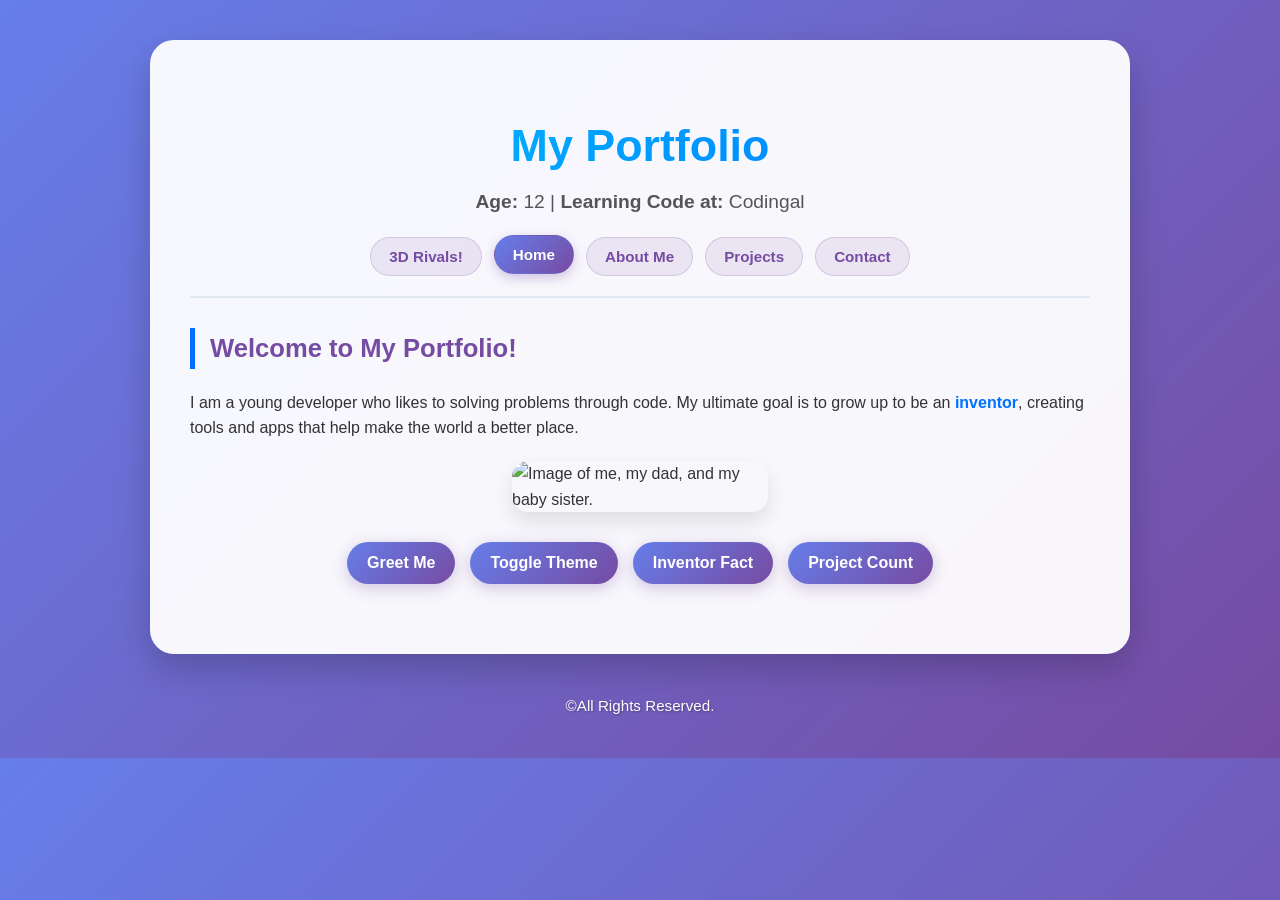
==== index.html @ 62e0527d "Add files via upload" ====
<!DOCTYPE html>

<html>

    <head>

        <title>All About Me | Future Inventor</title>

        <style>

            body {
                font-family: 'Segoe UI', Tahoma, Geneva, Verdana, sans-serif;
                background: linear-gradient(135deg, #667eea 0%, #764ba2 100%);
                color: #333333;
                line-height: 1.6;
                margin: 0;
                padding: 40px 20px;
                /* Keeps the cursor as the standard arrow everywhere */
                cursor: default;
            }

            .container {
                max-width: 900px;
                background: rgba(255, 255, 255, 0.95);
                margin: auto;
                padding: 40px;
                border-radius: 24px;
                box-shadow: 0 15px 35px rgba(0, 0, 0, 0.2);
            }

            /* MULTI-PAGE NAVIGATION BAR */
            .navbar {
                display: flex;
                justify-content: center;
                gap: 12px;
                flex-wrap: wrap;
                margin-bottom: 30px;
                border-bottom: 2px solid #e2e8f0;
                padding-bottom: 20px;
            }

            .nav-btn {
                background: rgba(118, 75, 162, 0.1);
                color: #764ba2;
                border: 1px solid rgba(118, 75, 162, 0.2);
                padding: 10px 18px;
                border-radius: 50px;
                font-size: 0.95em;
                font-weight: bold;
                cursor: pointer;
                transition: all 0.3s ease;
            }

            .nav-btn:hover, .nav-btn.active {
                background: linear-gradient(135deg, #667eea 0%, #764ba2 100%);
                color: white;
                transform: translateY(-2px);
                box-shadow: 0 4px 12px rgba(118, 75, 162, 0.3);
                border-color: transparent;
            }

            /* PAGE SECTIONS (Visibility Switcher) */
            .page-section {
                display: none;
                animation: fadeIn 0.4s ease-in-out;
            }

            .page-section.active-page {
                display: block;
            }

            @keyframes fadeIn {
                from { opacity: 0; transform: translateY(10px); }
                to { opacity: 1; transform: translateY(0); }
            }

            /* HEADINGS WITH TECH COLORS */
            h1 {
                font-size: 2.8em;
                background: linear-gradient(to right, #00c6ff, #0072ff);
                -webkit-background-clip: text;
                -webkit-text-fill-color: transparent;
                margin-bottom: 5px;
            }

            h2 {
                color: #764ba2;
                border-left: 5px solid #0072ff;
                padding-left: 15px;
                margin-top: 20px;
                font-size: 1.6em;
            }

            .subtitle {
                font-size: 1.2em;
                color: #555;
                margin-top: 0;
            }

            .highlight {
                color: #0072ff;
                font-weight: bold;
            }

            /* FLEXBOX FOR SKILLS & TOOLS */
            .info-flex {
                display: flex;
                gap: 30px;
                flex-wrap: wrap;
                margin-top: 20px;
            }

            .info-column {
                flex: 1;
                min-width: 250px;
                background: #f8fafc;
                padding: 20px;
                border-radius: 16px;
                border: 1px solid #e2e8f0;
            }

            ul {
                padding-left: 20px;
            }

            li {
                margin-bottom: 10px;
                font-size: 1.05em;
            }

            /* COLORFUL PROJECT GRID */
            .project-grid {
                display: grid;
                grid-template-columns: repeat(auto-fit, minmax(250px, 1fr));
                gap: 20px;
                margin-top: 20px;
            }

            .project-card {
                background-color: #ffffff;
                border-radius: 16px;
                padding: 25px;
                position: relative;
                overflow: hidden;
                border: 2px solid transparent;
                box-shadow: 0 4px 6px rgba(0, 0, 0, 0.05);
                transition: all 0.4s cubic-bezier(0.175, 0.885, 0.32, 1.275);
            }

            /* Colorful borders for individual cards */
            .card-blue {
                border-bottom: 5px solid #0072ff;
            }

            .card-purple {
                border-bottom: 5px solid #764ba2;
            }

            .card-green {
                border-bottom: 5px solid #10b981;
            }

            .card-orange {
                border-bottom: 5px solid #f59e0b;
            }

            /* Smooth Hover Effects */
            .project-card:hover {
                transform: translateY(-8px) scale(1.02);
                box-shadow: 0 15px 30px rgba(0, 0, 0, 0.1);
            }

            .card-blue:hover {
                border-color: #0072ff;
            }

            .card-purple:hover {
                border-color: #764ba2;
            }

            .card-green:hover {
                border-color: #10b981;
            }

            .card-orange:hover {
                border-color: #f59e0b;
            }

            .project-card h4 {
                margin: 0 0 10px 0;
                font-size: 1.3em;
                color: #1e293b;
            }

            /* INTERACTIVE BUTTONS BAR */
            .button-bar {
                display: flex;
                gap: 15px;
                flex-wrap: wrap;
                margin: 30px 0;
                justify-content: center;
            }

            .action-btn {
                background: linear-gradient(135deg, #667eea 0%, #764ba2 100%);
                color: white;
                border: none;
                padding: 12px 20px;
                border-radius: 50px;
                font-size: 1em;
                font-weight: bold;
                cursor: pointer;
                box-shadow: 0 4px 15px rgba(118, 75, 162, 0.3);
                transition: transform 0.2s ease, box-shadow 0.2s ease;
            }

            .action-btn:hover {
                transform: translateY(-3px);
                box-shadow: 0 6px 20px rgba(118, 75, 162, 0.4);
            }

            .action-btn:active {
                transform: translateY(0);
            }

            /* Dynamic Message Box */
            #message-display {
                margin-top: 20px;
                padding: 15px;
                background: #f1f5f9;
                border-left: 5px solid #0072ff;
                border-radius: 8px;
                font-weight: 500;
                color: #1e293b;
                display: none;
            }

            /* BRIGHT CONTACT BOX */
            .contact-box {
                background: linear-gradient(135deg, #00c6ff 0%, #0072ff 100%);
                color: white;
                padding: 30px;
                border-radius: 16px;
                margin-top: 20px;
                text-align: center;
                box-shadow: 0 10px 20px rgba(0, 114, 255, 0.3);
            }

            .contact-box h3 {
                margin-top: 0;
                font-size: 1.5em;
            }

            .contact-box a {
                color: white;
                text-decoration: none;
                font-weight: bold;
                font-size: 1.2em;
                background: rgba(255, 255, 255, 0.2);
                padding: 10px 20px;
                border-radius: 50px;
                display: inline-block;
                margin-top: 10px;
                transition: background 0.3s ease;
                /* Forces the link to keep the arrow pointer instead of the hand */
                cursor: default;
            }

            .contact-box a:hover {
                background: rgba(255, 255, 255, 0.3);
                text-decoration: underline;
            }

            footer {
                text-align: center;
                margin-top: 40px;
                font-size: 0.95em;
                color: white;
                text-shadow: 1px 1px 2px rgba(0, 0, 0, 0.3);
            }

        </style>

    </head>

    <body>

        <div class="container" id="main-container">

            <header style="text-align: center;">

                <h1>My Portfolio</h1>
                <p class="subtitle" id="subtitle-text"><strong>Age:</strong> 12 | <strong>Learning Code at:</strong> Codingal</p>

            </header>

            <!-- MULTI-PAGE NAVIGATION BAR -->
            <nav class="navbar">

                <a href="mekaalaiza510.github.io/3D-Rivals/"><button class="nav-btn">3D Rivals!</button></a>
                <button class="nav-btn active" onclick="switchPage('home', this)">Home</button>
                <button class="nav-btn" onclick="switchPage('about', this)">About Me</button>
                <button class="nav-btn" onclick="switchPage('projects', this)">Projects</button>
                <button class="nav-btn" onclick="switchPage('contact', this)">Contact</button>

            </nav>

            <!-- PAGE 1: HOME -->
            <section id="page-home" class="page-section active-page">

                <h2>Welcome to My Portfolio!</h2>
                <p id="about-text">
                    I am a young developer who likes to solving problems through code. My ultimate goal is to grow up to be
                    an <span class="highlight">inventor</span>, creating tools and apps that help make the world a better
                    place.
                </p>

                <img src="IMG_7961.jpeg" alt="Image of me, my dad, and my baby sister." style="width: 256px; height: auto; border-radius: 16px; display: block; margin: 20px auto; box-shadow: 0 10px 20px rgba(0, 0, 0, 0.1);">

                <!-- INTERACTIVE BUTTONS BAR (4 Functional Buttons) -->
                <div class="button-bar">

                    <button class="action-btn" onclick="showAlert()">Greet Me</button>
                    <button class="action-btn" onclick="changeTheme()">Toggle Theme</button>
                    <button class="action-btn" onclick="displaySecretFact()">Inventor Fact</button>
                    <button class="action-btn" onclick="countProjects()">Project Count</button>

                </div>

            </section>

            <!-- PAGE 2: ABOUT ME -->
            <section id="page-about" class="page-section">

                <h2>About Me & Skills</h2>
                <p>Here is a deeper look into the technologies and tools I use to build my applications:</p>

                <div class="info-flex">

                    <div class="info-column" id="col-1">

                        <h2>Coding Skills</h2>
                        <ul>
                            <li>Block-based coding</li>
                            <li>HTML (Structure)</li>
                            <li>CSS (Design)</li>
                            <li>JavaScript (Function)</li>
                            <li>BootStrap</li>
                        </ul>

                    </div>

                    <div class="info-column" id="col-2">

                        <h2>Tools I Use</h2>
                        <ul>
                            <li><strong>VS Code</strong> (Writing HTML & CSS)</li>
                            <li><strong>MIT App Inventor</strong> (Mobile Apps)</li>
                            <li><strong>Scratch</strong> (Game Design)</li>
                        </ul>

                    </div>

                </div>

            </section>

            <!-- PAGE 3: PROJECTS -->
            <section id="page-projects" class="page-section">

                <h2>Featured Projects</h2>

                <div class="project-grid">

                    <div class="project-card card-blue" id="card-1">

                        <h4>Messaging App</h4>
                        <p>
                            A functional communication tool built using block-based logic in <strong>MIT App Inventor</strong>.
                        </p>

                    </div>

                    <div class="project-card card-purple" id="card-2">

                        <h4>Calculator</h4>
                        <p>A logic-based utility app designed to handle math operations with ease.</p>

                    </div>

                    <div class="project-card card-green" id="card-3">

                        <h4>2-Player Fighter</h4>
                        <p>An action game created in <strong>Scratch</strong> featuring competitive gameplay mechanics.</p>

                    </div>

                    <div class="project-card card-orange" id="card-4">

                        <h4>Portfolio Website</h4>
                        <p>This very site! Designed and built using HTML and internal CSS layout models.</p>

                    </div>

                </div>

            </section>

            <!-- PAGE 4: CONTACT -->
            <section id="page-contact" class="page-section">

                <div class="contact-box">

                    <h3>Let's Connect!</h3>
                    <p>Interested in my inventions or want to talk about coding?</p>
                    <a href="mailto:MSial2032@uasdubai.ae">Email Me via Outlook</a>

                </div>

            </section>

            <!-- Dynamic Feedback Area -->
            <div id="message-display"></div>
            
        </div>

        <footer>

            &copy;All Rights Reserved.
            
        </footer>

        <!-- JAVASCRIPT FOR MULTI-PAGE SWITCHING & INTERACTIVITY -->
        <script>

            // Multi-Page Switcher Function
            function switchPage(pageId, clickedBtn) {
                const sections = document.querySelectorAll('.page-section');
                sections.forEach(section => section.classList.remove('active-page'));

                document.getElementById('page-' + pageId).classList.add('active-page');

                const navButtons = document.querySelectorAll('.nav-btn');
                navButtons.forEach(btn => btn.classList.remove('active'));
                clickedBtn.classList.add('active');
            }

            // Button 1: Pop-up greeting
            function showAlert() {
                alert("Hello! Welcome to My Portfolio Website!");
                showMsg("You clicked 'Greet Me'! Thanks for visiting.");
            }

            // Button 2: Toggle proper dark/light theme instantly
            let isDarkMode = false;
            function changeTheme() {
                const container = document.getElementById('main-container');
                const subtitle = document.getElementById('subtitle-text');
                const about = document.getElementById('about-text');
                const col1 = document.getElementById('col-1');
                const col2 = document.getElementById('col-2');
                const cards = document.querySelectorAll('.project-card');
                const cardTitles = document.querySelectorAll('.project-card h4');
                const cardParagraphs = document.querySelectorAll('.project-card p');
                const subheadings = document.querySelectorAll('h2');

                isDarkMode = !isDarkMode;

                if (isDarkMode) {
                    // Dark Theme styles
                    document.body.style.background = 'linear-gradient(135deg, #0f172a 0%, #1e1b4b 100%)';
                    container.style.background = 'rgba(15, 23, 42, 0.95)';
                    container.style.color = '#f8fafc';
                    container.style.boxShadow = '0 15px 35px rgba(0, 0, 0, 0.6)';
                    subtitle.style.color = '#94a3b8';
                    if(about) about.style.color = '#e2e8f0';
                    
                    subheadings.forEach(h => h.style.color = '#a78bfa');
                    if(col1) {
                        col1.style.background = '#1e293b';
                        col1.style.borderColor = '#334155';
                    }
                    if(col2) {
                        col2.style.background = '#1e293b';
                        col2.style.borderColor = '#334155';
                    }

                    cards.forEach(card => {
                        card.style.backgroundColor = '#1e293b';
                        card.style.boxShadow = '0 4px 6px rgba(0, 0, 0, 0.2)';
                    });
                    cardTitles.forEach(t => t.style.color = '#f8fafc');
                    cardParagraphs.forEach(p => p.style.color = '#cbd5e1');

                    showMsg("Switched to Sleek Dark Theme!");
                } else {
                    // Light Theme styles
                    document.body.style.background = 'linear-gradient(135deg, #667eea 0%, #764ba2 100%)';
                    container.style.background = 'rgba(255, 255, 255, 0.95)';
                    container.style.color = '#333333';
                    container.style.boxShadow = '0 15px 35px rgba(0, 0, 0, 0.2)';
                    subtitle.style.color = '#555';
                    if(about) about.style.color = '#333333';

                    subheadings.forEach(h => h.style.color = '#764ba2');
                    if(col1) {
                        col1.style.background = '#f8fafc';
                        col1.style.borderColor = '#e2e8f0';
                    }
                    if(col2) {
                        col2.style.background = '#f8fafc';
                        col2.style.borderColor = '#e2e8f0';
                    }

                    cards.forEach(card => {
                        card.style.backgroundColor = '#ffffff';
                        card.style.boxShadow = '0 4px 6px rgba(0, 0, 0, 0.05)';
                    });
                    cardTitles.forEach(t => t.style.color = '#1e293b');
                    cardParagraphs.forEach(p => p.style.color = '#333333');

                    showMsg("Switched back to Bright Light Theme!");
                }
            }

            // Button 3: Display a fun inventor fact
            function displaySecretFact() {
                const facts = [
                    "Fun Fact: Thomas Edison had over 1,000 patents!",
                    "Fun Fact: The first computer bug was an actual real moth found inside a relay.",
                    "Fun Fact: JavaScript was created in just 10 days in 1995!",
                    "Fun Fact: My future inventions will change the world!"
                ];
                const randomFact = facts[Math.floor(Math.random() * facts.length)];
                showMsg(randomFact);
            }

            // Button 4: Count total featured projects dynamically
            function countProjects() {
                const projects = document.querySelectorAll('.project-card');
                showMsg(`Total Featured Projects displayed right now: ${projects.length}`);
            }

            // Helper function to update the message box cleanly without animations
            function showMsg(text) {
                const display = document.getElementById('message-display');
                display.innerText = text;
                
                // Match styles depending on the current theme mode
                if (isDarkMode) {
                    display.style.background = '#1e293b';
                    display.style.color = '#f8fafc';
                    display.style.borderColor = '#a78bfa';
                } else {
                    display.style.background = '#f1f5f9';
                    display.style.color = '#1e293b';
                    display.style.borderColor = '#0072ff';
                }
                
                display.style.display = 'block';
            }

        </script>

    </body>

</html>
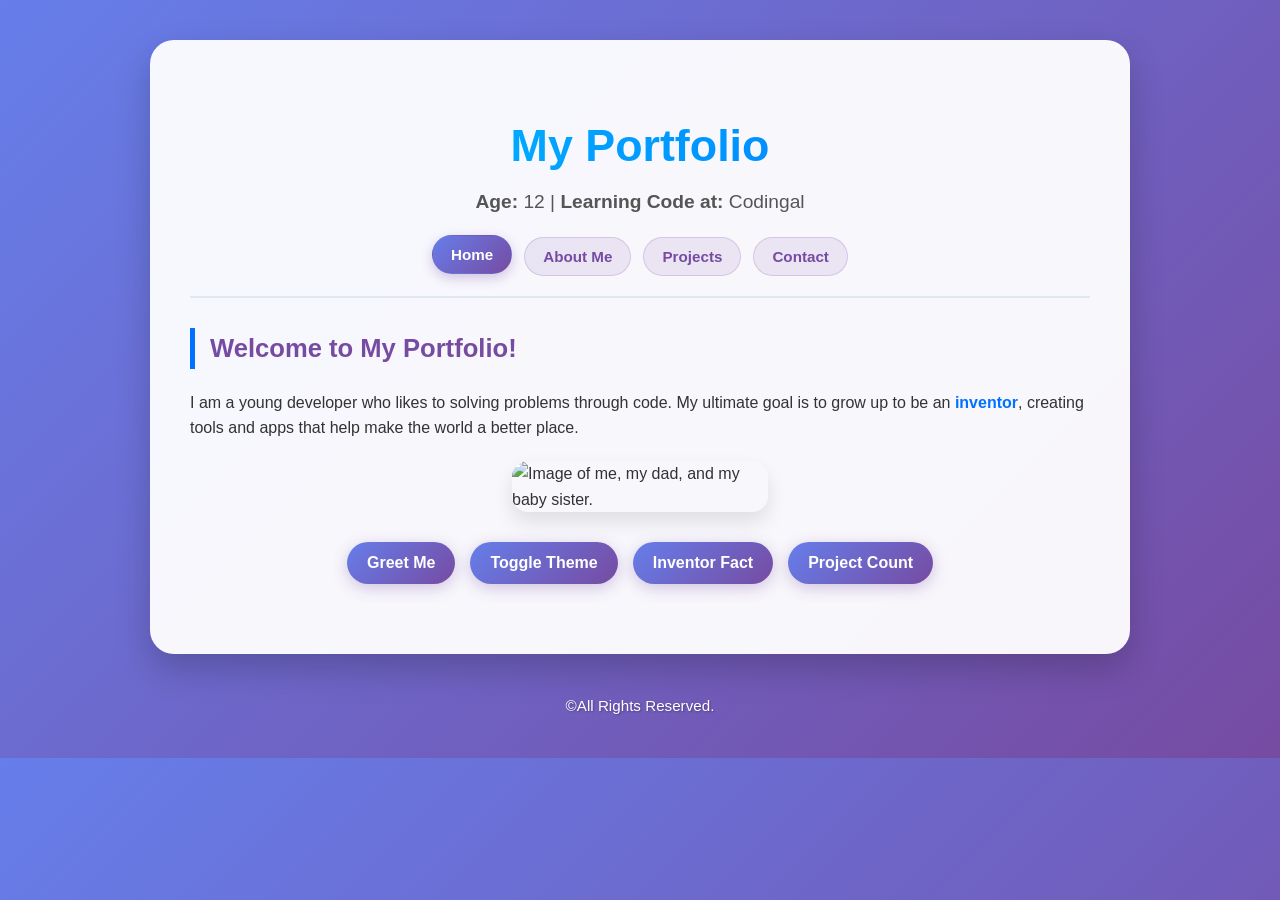
==== commit 7d8fc5a0: "Add files via upload" ====
--- a/index.html
+++ b/index.html
@@ -297,7 +297,6 @@
             <!-- MULTI-PAGE NAVIGATION BAR -->
             <nav class="navbar">
 
-                <a href="mekaalaiza510.github.io/3D-Rivals/"><button class="nav-btn">3D Rivals!</button></a>
                 <button class="nav-btn active" onclick="switchPage('home', this)">Home</button>
                 <button class="nav-btn" onclick="switchPage('about', this)">About Me</button>
                 <button class="nav-btn" onclick="switchPage('projects', this)">Projects</button>
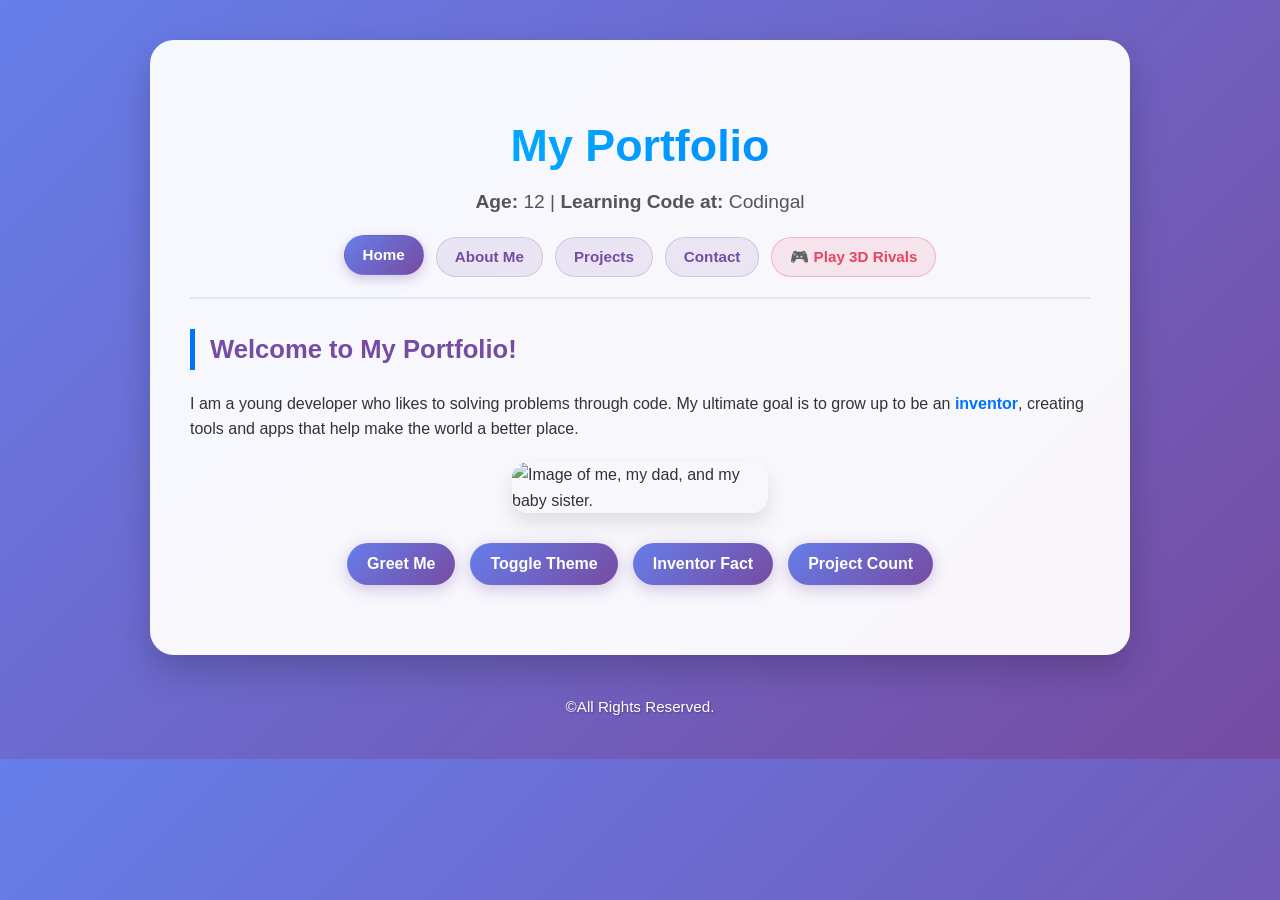
==== commit 21968024: "Add files via upload" ====
--- a/index.html
+++ b/index.html
@@ -1,13 +1,9 @@
 <!DOCTYPE html>
-
 <html>
 
     <head>
-
         <title>All About Me | Future Inventor</title>
-
         <style>
-
             body {
                 font-family: 'Segoe UI', Tahoma, Geneva, Verdana, sans-serif;
                 background: linear-gradient(135deg, #667eea 0%, #764ba2 100%);
@@ -15,7 +11,6 @@
                 line-height: 1.6;
                 margin: 0;
                 padding: 40px 20px;
-                /* Keeps the cursor as the standard arrow everywhere */
                 cursor: default;
             }
 
@@ -74,7 +69,6 @@
                 to { opacity: 1; transform: translateY(0); }
             }
 
-            /* HEADINGS WITH TECH COLORS */
             h1 {
                 font-size: 2.8em;
                 background: linear-gradient(to right, #00c6ff, #0072ff);
@@ -102,7 +96,6 @@
                 font-weight: bold;
             }
 
-            /* FLEXBOX FOR SKILLS & TOOLS */
             .info-flex {
                 display: flex;
                 gap: 30px;
@@ -128,7 +121,6 @@
                 font-size: 1.05em;
             }
 
-            /* COLORFUL PROJECT GRID */
             .project-grid {
                 display: grid;
                 grid-template-columns: repeat(auto-fit, minmax(250px, 1fr));
@@ -147,44 +139,20 @@
                 transition: all 0.4s cubic-bezier(0.175, 0.885, 0.32, 1.275);
             }
 
-            /* Colorful borders for individual cards */
-            .card-blue {
-                border-bottom: 5px solid #0072ff;
-            }
-
-            .card-purple {
-                border-bottom: 5px solid #764ba2;
-            }
-
-            .card-green {
-                border-bottom: 5px solid #10b981;
-            }
-
-            .card-orange {
-                border-bottom: 5px solid #f59e0b;
-            }
-
-            /* Smooth Hover Effects */
+            .card-blue { border-bottom: 5px solid #0072ff; }
+            .card-purple { border-bottom: 5px solid #764ba2; }
+            .card-green { border-bottom: 5px solid #10b981; }
+            .card-orange { border-bottom: 5px solid #f59e0b; }
+
             .project-card:hover {
                 transform: translateY(-8px) scale(1.02);
                 box-shadow: 0 15px 30px rgba(0, 0, 0, 0.1);
             }
 
-            .card-blue:hover {
-                border-color: #0072ff;
-            }
-
-            .card-purple:hover {
-                border-color: #764ba2;
-            }
-
-            .card-green:hover {
-                border-color: #10b981;
-            }
-
-            .card-orange:hover {
-                border-color: #f59e0b;
-            }
+            .card-blue:hover { border-color: #0072ff; }
+            .card-purple:hover { border-color: #764ba2; }
+            .card-green:hover { border-color: #10b981; }
+            .card-orange:hover { border-color: #f59e0b; }
 
             .project-card h4 {
                 margin: 0 0 10px 0;
@@ -192,7 +160,6 @@
                 color: #1e293b;
             }
 
-            /* INTERACTIVE BUTTONS BAR */
             .button-bar {
                 display: flex;
                 gap: 15px;
@@ -219,11 +186,6 @@
                 box-shadow: 0 6px 20px rgba(118, 75, 162, 0.4);
             }
 
-            .action-btn:active {
-                transform: translateY(0);
-            }
-
-            /* Dynamic Message Box */
             #message-display {
                 margin-top: 20px;
                 padding: 15px;
@@ -235,7 +197,6 @@
                 display: none;
             }
 
-            /* BRIGHT CONTACT BOX */
             .contact-box {
                 background: linear-gradient(135deg, #00c6ff 0%, #0072ff 100%);
                 color: white;
@@ -262,7 +223,6 @@
                 display: inline-block;
                 margin-top: 10px;
                 transition: background 0.3s ease;
-                /* Forces the link to keep the arrow pointer instead of the hand */
                 cursor: default;
             }
 
@@ -278,35 +238,27 @@
                 color: white;
                 text-shadow: 1px 1px 2px rgba(0, 0, 0, 0.3);
             }
-
         </style>
-
     </head>
 
     <body>
-
         <div class="container" id="main-container">
-
             <header style="text-align: center;">
-
                 <h1>My Portfolio</h1>
                 <p class="subtitle" id="subtitle-text"><strong>Age:</strong> 12 | <strong>Learning Code at:</strong> Codingal</p>
-
             </header>
 
-            <!-- MULTI-PAGE NAVIGATION BAR -->
+            <!-- MULTI-PAGE NAVIGATION BAR WITH 3D RIVALS LINK -->
             <nav class="navbar">
-
                 <button class="nav-btn active" onclick="switchPage('home', this)">Home</button>
                 <button class="nav-btn" onclick="switchPage('about', this)">About Me</button>
                 <button class="nav-btn" onclick="switchPage('projects', this)">Projects</button>
                 <button class="nav-btn" onclick="switchPage('contact', this)">Contact</button>
-
+                <button class="nav-btn" onclick="window.location.href='https://mekaalaiza510.github.io/3d-rivals/'" style="background: rgba(233, 69, 96, 0.1); color: #e94560; border-color: rgba(233, 69, 96, 0.3);">🎮 Play 3D Rivals</button>
             </nav>
 
             <!-- PAGE 1: HOME -->
             <section id="page-home" class="page-section active-page">
-
                 <h2>Welcome to My Portfolio!</h2>
                 <p id="about-text">
                     I am a young developer who likes to solving problems through code. My ultimate goal is to grow up to be
@@ -316,28 +268,21 @@
 
                 <img src="IMG_7961.jpeg" alt="Image of me, my dad, and my baby sister." style="width: 256px; height: auto; border-radius: 16px; display: block; margin: 20px auto; box-shadow: 0 10px 20px rgba(0, 0, 0, 0.1);">
 
-                <!-- INTERACTIVE BUTTONS BAR (4 Functional Buttons) -->
                 <div class="button-bar">
-
                     <button class="action-btn" onclick="showAlert()">Greet Me</button>
                     <button class="action-btn" onclick="changeTheme()">Toggle Theme</button>
                     <button class="action-btn" onclick="displaySecretFact()">Inventor Fact</button>
                     <button class="action-btn" onclick="countProjects()">Project Count</button>
-
                 </div>
-
             </section>
 
             <!-- PAGE 2: ABOUT ME -->
             <section id="page-about" class="page-section">
-
                 <h2>About Me & Skills</h2>
                 <p>Here is a deeper look into the technologies and tools I use to build my applications:</p>
 
                 <div class="info-flex">
-
                     <div class="info-column" id="col-1">
-
                         <h2>Coding Skills</h2>
                         <ul>
                             <li>Block-based coding</li>
@@ -346,93 +291,63 @@
                             <li>JavaScript (Function)</li>
                             <li>BootStrap</li>
                         </ul>
-
                     </div>
 
                     <div class="info-column" id="col-2">
-
                         <h2>Tools I Use</h2>
                         <ul>
                             <li><strong>VS Code</strong> (Writing HTML & CSS)</li>
                             <li><strong>MIT App Inventor</strong> (Mobile Apps)</li>
                             <li><strong>Scratch</strong> (Game Design)</li>
                         </ul>
-
-                    </div>
-
+                    </div>
                 </div>
-
             </section>
 
             <!-- PAGE 3: PROJECTS -->
             <section id="page-projects" class="page-section">
-
                 <h2>Featured Projects</h2>
 
                 <div class="project-grid">
-
                     <div class="project-card card-blue" id="card-1">
-
                         <h4>Messaging App</h4>
-                        <p>
-                            A functional communication tool built using block-based logic in <strong>MIT App Inventor</strong>.
-                        </p>
-
+                        <p>A functional communication tool built using block-based logic in <strong>MIT App Inventor</strong>.</p>
                     </div>
 
                     <div class="project-card card-purple" id="card-2">
-
                         <h4>Calculator</h4>
                         <p>A logic-based utility app designed to handle math operations with ease.</p>
-
                     </div>
 
                     <div class="project-card card-green" id="card-3">
-
                         <h4>2-Player Fighter</h4>
                         <p>An action game created in <strong>Scratch</strong> featuring competitive gameplay mechanics.</p>
-
                     </div>
 
                     <div class="project-card card-orange" id="card-4">
-
                         <h4>Portfolio Website</h4>
                         <p>This very site! Designed and built using HTML and internal CSS layout models.</p>
-
-                    </div>
-
+                    </div>
                 </div>
-
             </section>
 
             <!-- PAGE 4: CONTACT -->
             <section id="page-contact" class="page-section">
-
                 <div class="contact-box">
-
                     <h3>Let's Connect!</h3>
                     <p>Interested in my inventions or want to talk about coding?</p>
                     <a href="mailto:MSial2032@uasdubai.ae">Email Me via Outlook</a>
-
                 </div>
-
             </section>
 
-            <!-- Dynamic Feedback Area -->
             <div id="message-display"></div>
-            
         </div>
 
         <footer>
-
             &copy;All Rights Reserved.
-            
         </footer>
 
-        <!-- JAVASCRIPT FOR MULTI-PAGE SWITCHING & INTERACTIVITY -->
         <script>
-
-            // Multi-Page Switcher Function
             function switchPage(pageId, clickedBtn) {
                 const sections = document.querySelectorAll('.page-section');
                 sections.forEach(section => section.classList.remove('active-page'));
@@ -444,13 +359,11 @@
                 clickedBtn.classList.add('active');
             }
 
-            // Button 1: Pop-up greeting
             function showAlert() {
                 alert("Hello! Welcome to My Portfolio Website!");
                 showMsg("You clicked 'Greet Me'! Thanks for visiting.");
             }
 
-            // Button 2: Toggle proper dark/light theme instantly
             let isDarkMode = false;
             function changeTheme() {
                 const container = document.getElementById('main-container');
@@ -466,7 +379,6 @@
                 isDarkMode = !isDarkMode;
 
                 if (isDarkMode) {
-                    // Dark Theme styles
                     document.body.style.background = 'linear-gradient(135deg, #0f172a 0%, #1e1b4b 100%)';
                     container.style.background = 'rgba(15, 23, 42, 0.95)';
                     container.style.color = '#f8fafc';
@@ -475,14 +387,8 @@
                     if(about) about.style.color = '#e2e8f0';
                     
                     subheadings.forEach(h => h.style.color = '#a78bfa');
-                    if(col1) {
-                        col1.style.background = '#1e293b';
-                        col1.style.borderColor = '#334155';
-                    }
-                    if(col2) {
-                        col2.style.background = '#1e293b';
-                        col2.style.borderColor = '#334155';
-                    }
+                    if(col1) { col1.style.background = '#1e293b'; col1.style.borderColor = '#334155'; }
+                    if(col2) { col2.style.background = '#1e293b'; col2.style.borderColor = '#334155'; }
 
                     cards.forEach(card => {
                         card.style.backgroundColor = '#1e293b';
@@ -493,7 +399,6 @@
 
                     showMsg("Switched to Sleek Dark Theme!");
                 } else {
-                    // Light Theme styles
                     document.body.style.background = 'linear-gradient(135deg, #667eea 0%, #764ba2 100%)';
                     container.style.background = 'rgba(255, 255, 255, 0.95)';
                     container.style.color = '#333333';
@@ -502,14 +407,8 @@
                     if(about) about.style.color = '#333333';
 
                     subheadings.forEach(h => h.style.color = '#764ba2');
-                    if(col1) {
-                        col1.style.background = '#f8fafc';
-                        col1.style.borderColor = '#e2e8f0';
-                    }
-                    if(col2) {
-                        col2.style.background = '#f8fafc';
-                        col2.style.borderColor = '#e2e8f0';
-                    }
+                    if(col1) { col1.style.background = '#f8fafc'; col1.style.borderColor = '#e2e8f0'; }
+                    if(col2) { col2.style.background = '#f8fafc'; col2.style.borderColor = '#e2e8f0'; }
 
                     cards.forEach(card => {
                         card.style.backgroundColor = '#ffffff';
@@ -522,7 +421,6 @@
                 }
             }
 
-            // Button 3: Display a fun inventor fact
             function displaySecretFact() {
                 const facts = [
                     "Fun Fact: Thomas Edison had over 1,000 patents!",
@@ -530,22 +428,18 @@
                     "Fun Fact: JavaScript was created in just 10 days in 1995!",
                     "Fun Fact: My future inventions will change the world!"
                 ];
-                const randomFact = facts[Math.floor(Math.random() * facts.length)];
-                showMsg(randomFact);
-            }
-
-            // Button 4: Count total featured projects dynamically
+                showMsg(facts[Math.floor(Math.random() * facts.length)]);
+            }
+
             function countProjects() {
                 const projects = document.querySelectorAll('.project-card');
                 showMsg(`Total Featured Projects displayed right now: ${projects.length}`);
             }
 
-            // Helper function to update the message box cleanly without animations
             function showMsg(text) {
                 const display = document.getElementById('message-display');
                 display.innerText = text;
                 
-                // Match styles depending on the current theme mode
                 if (isDarkMode) {
                     display.style.background = '#1e293b';
                     display.style.color = '#f8fafc';
@@ -555,12 +449,8 @@
                     display.style.color = '#1e293b';
                     display.style.borderColor = '#0072ff';
                 }
-                
                 display.style.display = 'block';
             }
-
         </script>
-
     </body>
-
 </html>
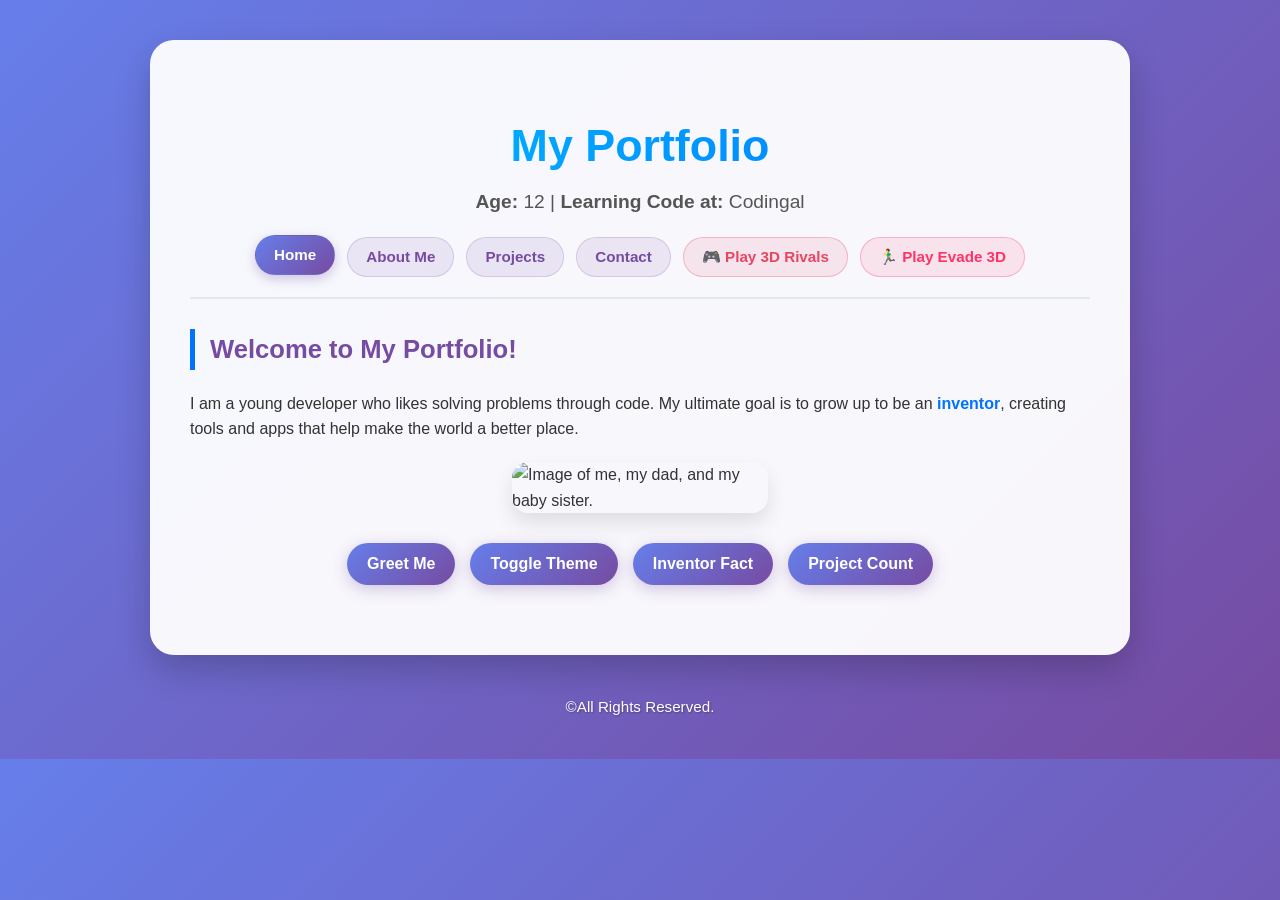
==== commit b59f3d0b: "Add files via upload" ====
--- a/index.html
+++ b/index.html
@@ -248,20 +248,21 @@
                 <p class="subtitle" id="subtitle-text"><strong>Age:</strong> 12 | <strong>Learning Code at:</strong> Codingal</p>
             </header>
 
-            <!-- MULTI-PAGE NAVIGATION BAR WITH 3D RIVALS LINK -->
+            <!-- MULTI-PAGE NAVIGATION BAR WITH 3D RIVALS AND EVADE 3D LINKS -->
             <nav class="navbar">
                 <button class="nav-btn active" onclick="switchPage('home', this)">Home</button>
                 <button class="nav-btn" onclick="switchPage('about', this)">About Me</button>
                 <button class="nav-btn" onclick="switchPage('projects', this)">Projects</button>
                 <button class="nav-btn" onclick="switchPage('contact', this)">Contact</button>
                 <button class="nav-btn" onclick="window.location.href='https://mekaalaiza510.github.io/3d-rivals/'" style="background: rgba(233, 69, 96, 0.1); color: #e94560; border-color: rgba(233, 69, 96, 0.3);">🎮 Play 3D Rivals</button>
+                <button class="nav-btn" onclick="window.location.href='https://mekaalaiza510.github.io/evade-3d/'" style="background: rgba(255, 51, 102, 0.1); color: #ff3366; border-color: rgba(255, 51, 102, 0.3);">🏃‍♂️ Play Evade 3D</button>
             </nav>
 
             <!-- PAGE 1: HOME -->
             <section id="page-home" class="page-section active-page">
                 <h2>Welcome to My Portfolio!</h2>
                 <p id="about-text">
-                    I am a young developer who likes to solving problems through code. My ultimate goal is to grow up to be
+                    I am a young developer who likes solving problems through code. My ultimate goal is to grow up to be
                     an <span class="highlight">inventor</span>, creating tools and apps that help make the world a better
                     place.
                 </p>
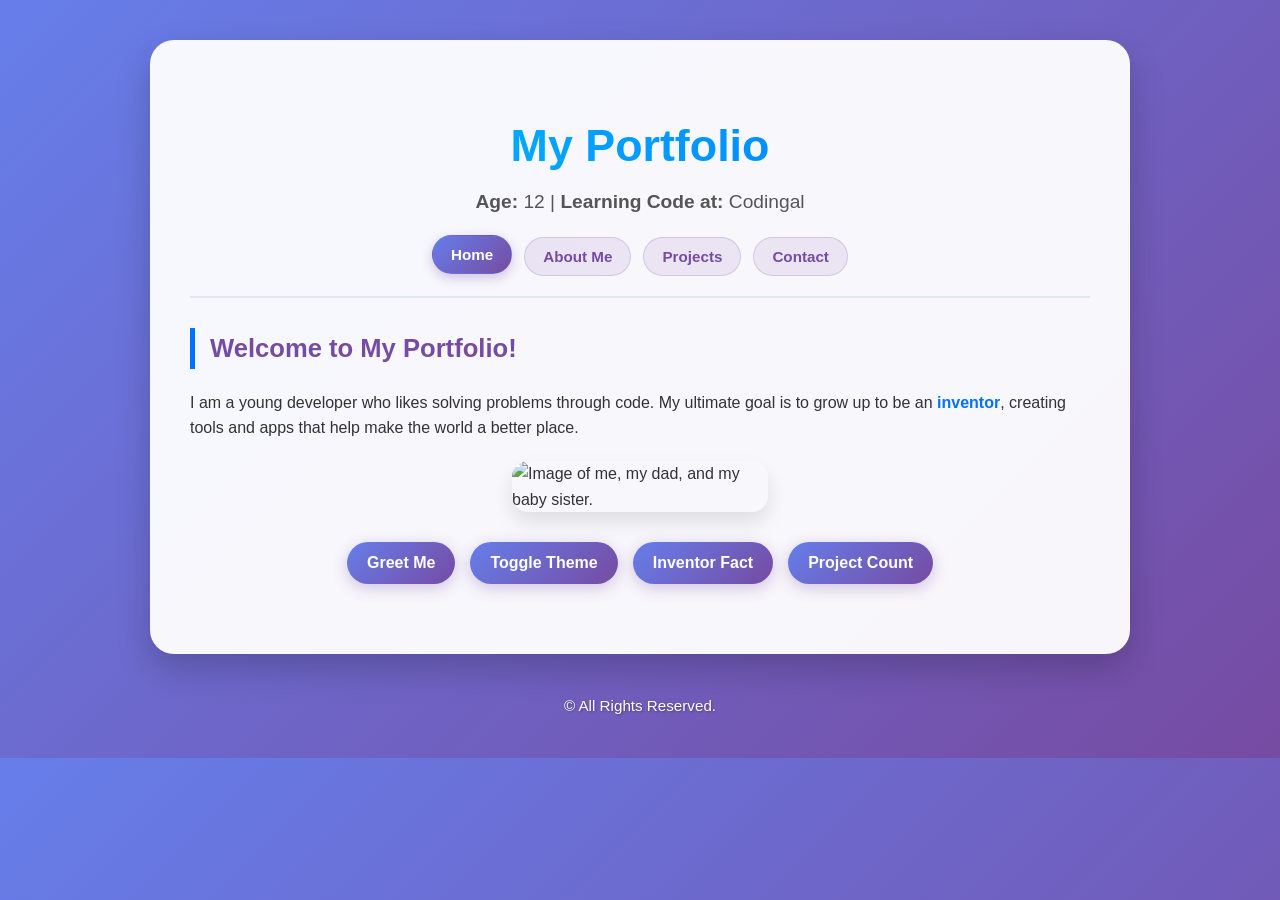
==== commit 0d48735e: "Add files via upload" ====
--- a/index.html
+++ b/index.html
@@ -1,7 +1,9 @@
 <!DOCTYPE html>
-<html>
+<html lang="en">
 
     <head>
+        <meta charset="UTF-8" />
+        <meta name="viewport" content="width=device-width, initial-scale=1.0" />
         <title>All About Me | Future Inventor</title>
         <style>
             body {
@@ -121,6 +123,31 @@
                 font-size: 1.05em;
             }
 
+            .filter-bar {
+                display: flex;
+                gap: 10px;
+                flex-wrap: wrap;
+                margin-top: 16px;
+            }
+
+            .filter-btn {
+                background: rgba(0, 114, 255, 0.1);
+                color: #0072ff;
+                border: 1px solid rgba(0, 114, 255, 0.25);
+                padding: 8px 16px;
+                border-radius: 50px;
+                font-size: 0.9em;
+                font-weight: bold;
+                cursor: pointer;
+                transition: all 0.25s ease;
+            }
+
+            .filter-btn:hover, .filter-btn.active {
+                background: linear-gradient(135deg, #00c6ff 0%, #0072ff 100%);
+                color: white;
+                border-color: transparent;
+            }
+
             .project-grid {
                 display: grid;
                 grid-template-columns: repeat(auto-fit, minmax(250px, 1fr));
@@ -143,6 +170,8 @@
             .card-purple { border-bottom: 5px solid #764ba2; }
             .card-green { border-bottom: 5px solid #10b981; }
             .card-orange { border-bottom: 5px solid #f59e0b; }
+            .card-rose { border-bottom: 5px solid #e94560; }
+            .card-pink { border-bottom: 5px solid #ff3366; }
 
             .project-card:hover {
                 transform: translateY(-8px) scale(1.02);
@@ -153,11 +182,44 @@
             .card-purple:hover { border-color: #764ba2; }
             .card-green:hover { border-color: #10b981; }
             .card-orange:hover { border-color: #f59e0b; }
+            .card-rose:hover { border-color: #e94560; }
+            .card-pink:hover { border-color: #ff3366; }
 
             .project-card h4 {
                 margin: 0 0 10px 0;
                 font-size: 1.3em;
                 color: #1e293b;
+            }
+
+            .category-tag {
+                display: inline-block;
+                font-size: 0.78em;
+                font-weight: bold;
+                padding: 4px 10px;
+                border-radius: 999px;
+                background: rgba(16, 185, 129, 0.15);
+                color: #059669;
+                margin-bottom: 10px;
+            }
+
+            .project-badge {
+                display: inline-block;
+                font-size: 0.85em;
+                font-weight: bold;
+                color: #764ba2;
+                margin-top: 6px;
+            }
+
+            .project-link {
+                display: inline-block;
+                margin-top: 10px;
+                color: #0072ff;
+                font-weight: bold;
+                text-decoration: none;
+            }
+
+            .project-link:hover {
+                text-decoration: underline;
             }
 
             .button-bar {
@@ -223,7 +285,7 @@
                 display: inline-block;
                 margin-top: 10px;
                 transition: background 0.3s ease;
-                cursor: default;
+                cursor: pointer;
             }
 
             .contact-box a:hover {
@@ -248,14 +310,12 @@
                 <p class="subtitle" id="subtitle-text"><strong>Age:</strong> 12 | <strong>Learning Code at:</strong> Codingal</p>
             </header>
 
-            <!-- MULTI-PAGE NAVIGATION BAR WITH 3D RIVALS AND EVADE 3D LINKS -->
+            <!-- MULTI-PAGE NAVIGATION BAR -->
             <nav class="navbar">
                 <button class="nav-btn active" onclick="switchPage('home', this)">Home</button>
                 <button class="nav-btn" onclick="switchPage('about', this)">About Me</button>
                 <button class="nav-btn" onclick="switchPage('projects', this)">Projects</button>
                 <button class="nav-btn" onclick="switchPage('contact', this)">Contact</button>
-                <button class="nav-btn" onclick="window.location.href='https://mekaalaiza510.github.io/3d-rivals/'" style="background: rgba(233, 69, 96, 0.1); color: #e94560; border-color: rgba(233, 69, 96, 0.3);">🎮 Play 3D Rivals</button>
-                <button class="nav-btn" onclick="window.location.href='https://mekaalaiza510.github.io/evade-3d/'" style="background: rgba(255, 51, 102, 0.1); color: #ff3366; border-color: rgba(255, 51, 102, 0.3);">🏃‍♂️ Play Evade 3D</button>
             </nav>
 
             <!-- PAGE 1: HOME -->
@@ -290,7 +350,7 @@
                             <li>HTML (Structure)</li>
                             <li>CSS (Design)</li>
                             <li>JavaScript (Function)</li>
-                            <li>BootStrap</li>
+                            <li>Bootstrap</li>
                         </ul>
                     </div>
 
@@ -309,25 +369,48 @@
             <section id="page-projects" class="page-section">
                 <h2>Featured Projects</h2>
 
+                <div class="filter-bar">
+                    <button class="filter-btn active" onclick="filterProjects('all', this)">All</button>
+                    <button class="filter-btn" onclick="filterProjects('playable', this)">Playable Now!</button>
+                    <button class="filter-btn" onclick="filterProjects('other', this)">Other Projects</button>
+                </div>
+
                 <div class="project-grid">
-                    <div class="project-card card-blue" id="card-1">
+                    <div class="project-card card-rose" id="card-rivals" data-category="playable">
+                        <span class="category-tag">Playable Now!</span>
+                        <h4>3D Rivals</h4>
+                        <p>A fast-paced 3D browser arena game inspired by <em>Rivals</em>.</p>
+                        <div class="project-badge">Made With Gemini.</div><br>
+                        <a class="project-link" href="https://mekaalaiza510.github.io/3d-rivals/">Play 3D Rivals →</a>
+                    </div>
+
+                    <div class="project-card card-pink" id="card-evade" data-category="playable">
+                        <span class="category-tag">Playable Now!</span>
+                        <h4>Evade 3D</h4>
+                        <p>A high-speed 3D movement and survival browser game inspired by <em>Evade</em>.</p>
+                        <div class="project-badge">Made With Gemini.</div><br>
+                        <a class="project-link" href="https://mekaalaiza510.github.io/evade-3d/">Play Evade 3D →</a>
+                    </div>
+
+                    <div class="project-card card-blue" id="card-1" data-category="other">
                         <h4>Messaging App</h4>
                         <p>A functional communication tool built using block-based logic in <strong>MIT App Inventor</strong>.</p>
                     </div>
 
-                    <div class="project-card card-purple" id="card-2">
+                    <div class="project-card card-purple" id="card-2" data-category="other">
                         <h4>Calculator</h4>
                         <p>A logic-based utility app designed to handle math operations with ease.</p>
                     </div>
 
-                    <div class="project-card card-green" id="card-3">
+                    <div class="project-card card-green" id="card-3" data-category="other">
                         <h4>2-Player Fighter</h4>
                         <p>An action game created in <strong>Scratch</strong> featuring competitive gameplay mechanics.</p>
                     </div>
 
-                    <div class="project-card card-orange" id="card-4">
+                    <div class="project-card card-orange" id="card-4" data-category="other">
                         <h4>Portfolio Website</h4>
                         <p>This very site! Designed and built using HTML and internal CSS layout models.</p>
+                        <div class="project-badge">Made With Gemini.</div>
                     </div>
                 </div>
             </section>
@@ -345,7 +428,7 @@
         </div>
 
         <footer>
-            &copy;All Rights Reserved.
+            &copy; All Rights Reserved.
         </footer>
 
         <script>
@@ -360,12 +443,41 @@
                 clickedBtn.classList.add('active');
             }
 
+            function filterProjects(category, clickedBtn) {
+                const cards = document.querySelectorAll('.project-card');
+                cards.forEach(card => {
+                    const cardCat = card.getAttribute('data-category');
+                    if (category === 'all' || cardCat === category) {
+                        card.style.display = 'block';
+                    } else {
+                        card.style.display = 'none';
+                    }
+                });
+
+                const filterButtons = document.querySelectorAll('.filter-btn');
+                filterButtons.forEach(btn => btn.classList.remove('active'));
+                clickedBtn.classList.add('active');
+            }
+
             function showAlert() {
                 alert("Hello! Welcome to My Portfolio Website!");
                 showMsg("You clicked 'Greet Me'! Thanks for visiting.");
             }
 
             let isDarkMode = false;
+            function syncMessageTheme() {
+                const display = document.getElementById('message-display');
+                if (isDarkMode) {
+                    display.style.background = '#1e293b';
+                    display.style.color = '#f8fafc';
+                    display.style.borderColor = '#a78bfa';
+                } else {
+                    display.style.background = '#f1f5f9';
+                    display.style.color = '#1e293b';
+                    display.style.borderColor = '#0072ff';
+                }
+            }
+
             function changeTheme() {
                 const container = document.getElementById('main-container');
                 const subtitle = document.getElementById('subtitle-text');
@@ -375,6 +487,7 @@
                 const cards = document.querySelectorAll('.project-card');
                 const cardTitles = document.querySelectorAll('.project-card h4');
                 const cardParagraphs = document.querySelectorAll('.project-card p');
+                const badges = document.querySelectorAll('.project-badge');
                 const subheadings = document.querySelectorAll('h2');
 
                 isDarkMode = !isDarkMode;
@@ -385,11 +498,11 @@
                     container.style.color = '#f8fafc';
                     container.style.boxShadow = '0 15px 35px rgba(0, 0, 0, 0.6)';
                     subtitle.style.color = '#94a3b8';
-                    if(about) about.style.color = '#e2e8f0';
-                    
+                    if (about) about.style.color = '#e2e8f0';
+
                     subheadings.forEach(h => h.style.color = '#a78bfa');
-                    if(col1) { col1.style.background = '#1e293b'; col1.style.borderColor = '#334155'; }
-                    if(col2) { col2.style.background = '#1e293b'; col2.style.borderColor = '#334155'; }
+                    if (col1) { col1.style.background = '#1e293b'; col1.style.borderColor = '#334155'; }
+                    if (col2) { col2.style.background = '#1e293b'; col2.style.borderColor = '#334155'; }
 
                     cards.forEach(card => {
                         card.style.backgroundColor = '#1e293b';
@@ -397,7 +510,9 @@
                     });
                     cardTitles.forEach(t => t.style.color = '#f8fafc');
                     cardParagraphs.forEach(p => p.style.color = '#cbd5e1');
-
+                    badges.forEach(b => b.style.color = '#c4b5fd');
+
+                    syncMessageTheme();
                     showMsg("Switched to Sleek Dark Theme!");
                 } else {
                     document.body.style.background = 'linear-gradient(135deg, #667eea 0%, #764ba2 100%)';
@@ -405,11 +520,11 @@
                     container.style.color = '#333333';
                     container.style.boxShadow = '0 15px 35px rgba(0, 0, 0, 0.2)';
                     subtitle.style.color = '#555';
-                    if(about) about.style.color = '#333333';
+                    if (about) about.style.color = '#333333';
 
                     subheadings.forEach(h => h.style.color = '#764ba2');
-                    if(col1) { col1.style.background = '#f8fafc'; col1.style.borderColor = '#e2e8f0'; }
-                    if(col2) { col2.style.background = '#f8fafc'; col2.style.borderColor = '#e2e8f0'; }
+                    if (col1) { col1.style.background = '#f8fafc'; col1.style.borderColor = '#e2e8f0'; }
+                    if (col2) { col2.style.background = '#f8fafc'; col2.style.borderColor = '#e2e8f0'; }
 
                     cards.forEach(card => {
                         card.style.backgroundColor = '#ffffff';
@@ -417,7 +532,9 @@
                     });
                     cardTitles.forEach(t => t.style.color = '#1e293b');
                     cardParagraphs.forEach(p => p.style.color = '#333333');
-
+                    badges.forEach(b => b.style.color = '#764ba2');
+
+                    syncMessageTheme();
                     showMsg("Switched back to Bright Light Theme!");
                 }
             }
@@ -434,22 +551,13 @@
 
             function countProjects() {
                 const projects = document.querySelectorAll('.project-card');
-                showMsg(`Total Featured Projects displayed right now: ${projects.length}`);
+                showMsg(`Total Featured Projects in your portfolio: ${projects.length}`);
             }
 
             function showMsg(text) {
                 const display = document.getElementById('message-display');
                 display.innerText = text;
-                
-                if (isDarkMode) {
-                    display.style.background = '#1e293b';
-                    display.style.color = '#f8fafc';
-                    display.style.borderColor = '#a78bfa';
-                } else {
-                    display.style.background = '#f1f5f9';
-                    display.style.color = '#1e293b';
-                    display.style.borderColor = '#0072ff';
-                }
+                syncMessageTheme();
                 display.style.display = 'block';
             }
         </script>
